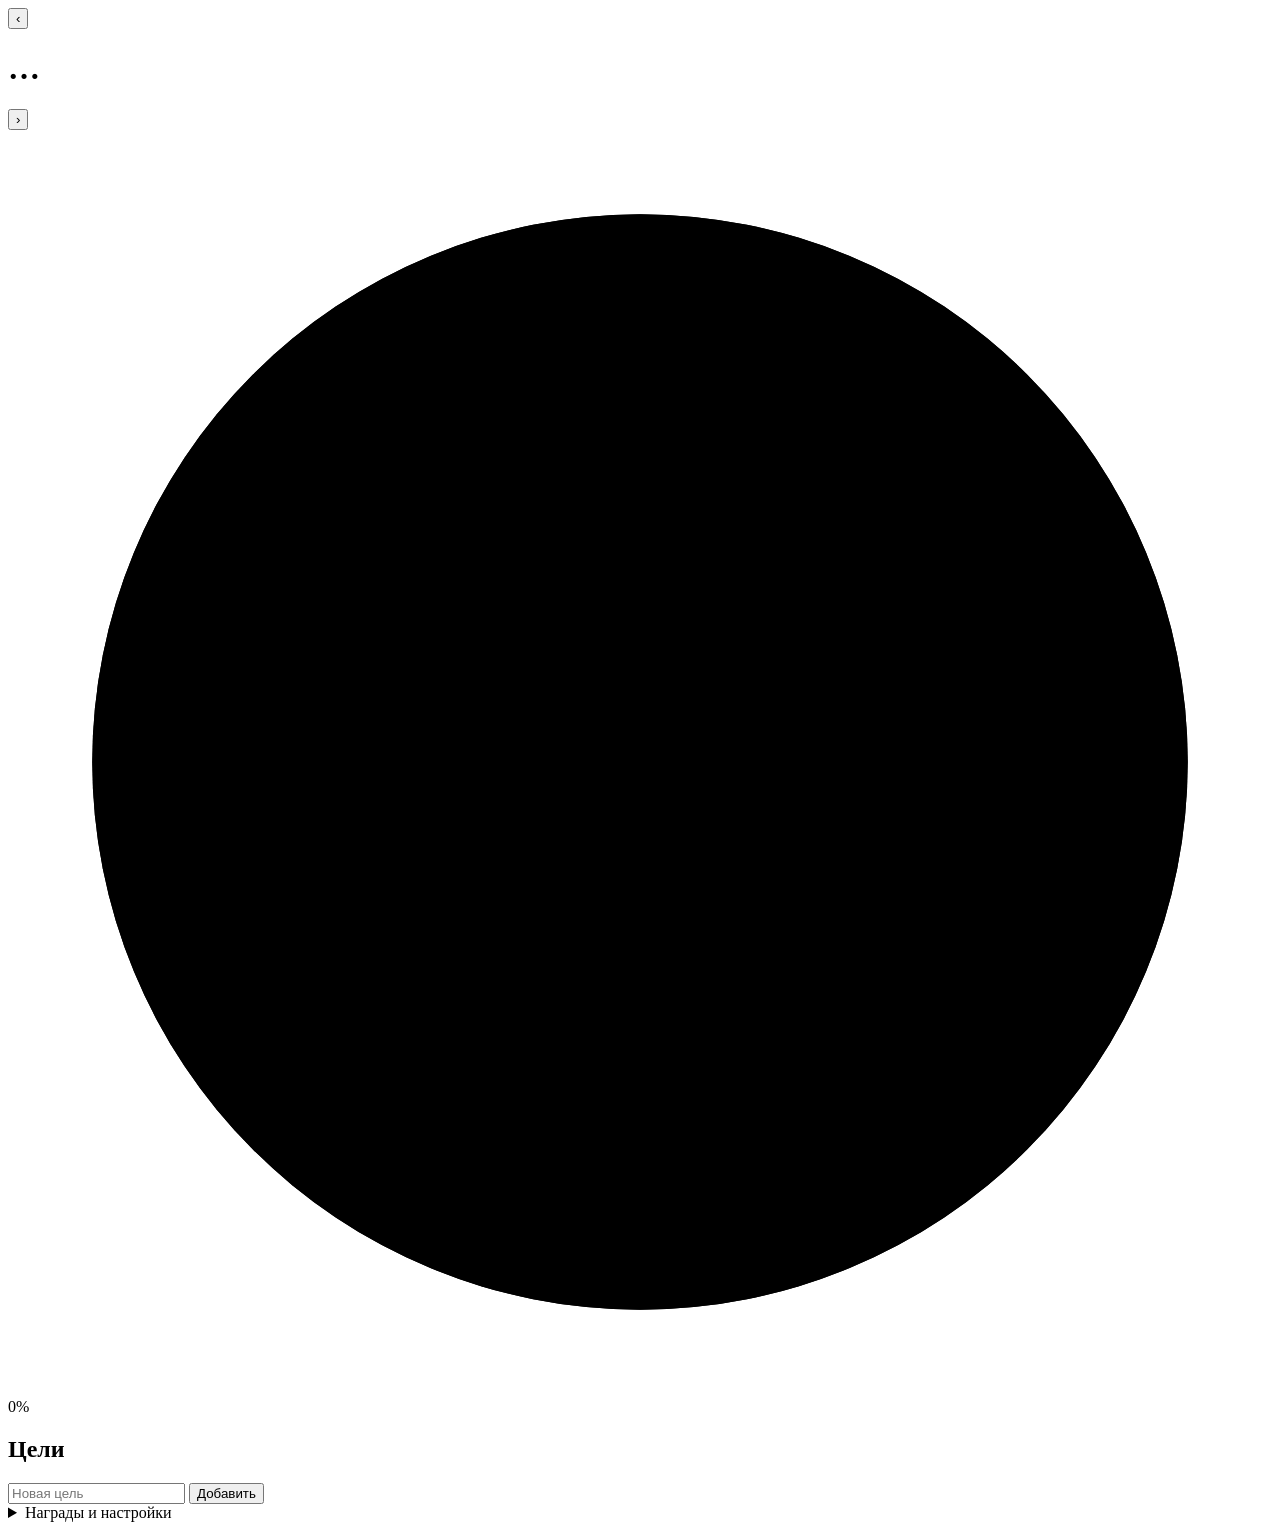
==== goals/goals_app/static/index.html @ d61f1cf1 "Add monthly goals tracker with rewards and Telegram reminders Co-Authored-By: Claude Opus 5.5 <norep" ====
<!doctype html>
<html lang="ru">
<head>
  <meta charset="utf-8">
  <meta name="viewport" content="width=device-width, initial-scale=1, viewport-fit=cover">
  <meta name="theme-color" content="#0f1115">
  <title>Цели</title>
  <link rel="manifest" href="/manifest.webmanifest">
  <link rel="icon" href="/icon.svg" type="image/svg+xml">
  <link rel="stylesheet" href="/style.css">
</head>
<body>
  <main id="app">
    <header class="top">
      <button class="nav" id="prev" aria-label="Прошлый месяц">‹</button>
      <h1 id="month">…</h1>
      <button class="nav" id="next" aria-label="Следующий месяц">›</button>
    </header>

    <section class="hero">
      <svg class="ring" viewBox="0 0 120 120" aria-hidden="true">
        <circle cx="60" cy="60" r="52" class="ring-bg"/>
        <circle cx="60" cy="60" r="52" class="ring-fg" id="ring"/>
      </svg>
      <div class="hero-text">
        <div class="pct" id="pct">0%</div>
        <div class="sub" id="sub"></div>
      </div>
    </section>

    <section class="rewards" id="rewards"></section>

    <section>
      <h2>Цели</h2>
      <ul class="goals" id="goals"></ul>
      <p class="empty" id="empty" hidden>Целей на этот месяц пока нет. Добавь первую ниже.</p>
      <button class="ghost" id="copy" hidden>Перенести цели с прошлого месяца</button>
      <form class="add" id="add">
        <input id="title" placeholder="Новая цель" maxlength="100" autocomplete="off">
        <button type="submit">Добавить</button>
      </form>
    </section>

    <details class="settings">
      <summary>Награды и настройки</summary>
      <p class="hint">Награда открывается, когда общий процент за месяц не ниже порога. В конце месяца Пятница пишет итог в Telegram.</p>
      <div id="reward-edit"></div>
      <button class="ghost" id="reward-add" type="button">+ ещё уровень</button>
      <button id="reward-save" type="button">Сохранить награды</button>
      <hr>
      <button class="ghost" id="logout" type="button">Сменить токен</button>
    </details>
  </main>

  <dialog id="login">
    <form method="dialog" id="login-form">
      <h2>Вход</h2>
      <p>Впиши GOALS_API_TOKEN из файла goals/.env на компьютере. Телефон его запомнит.</p>
      <input id="token" type="password" autocomplete="off" placeholder="токен">
      <button type="submit">Войти</button>
    </form>
  </dialog>

  <div class="toast" id="toast" hidden></div>
  <script src="/app.js"></script>
</body>
</html>
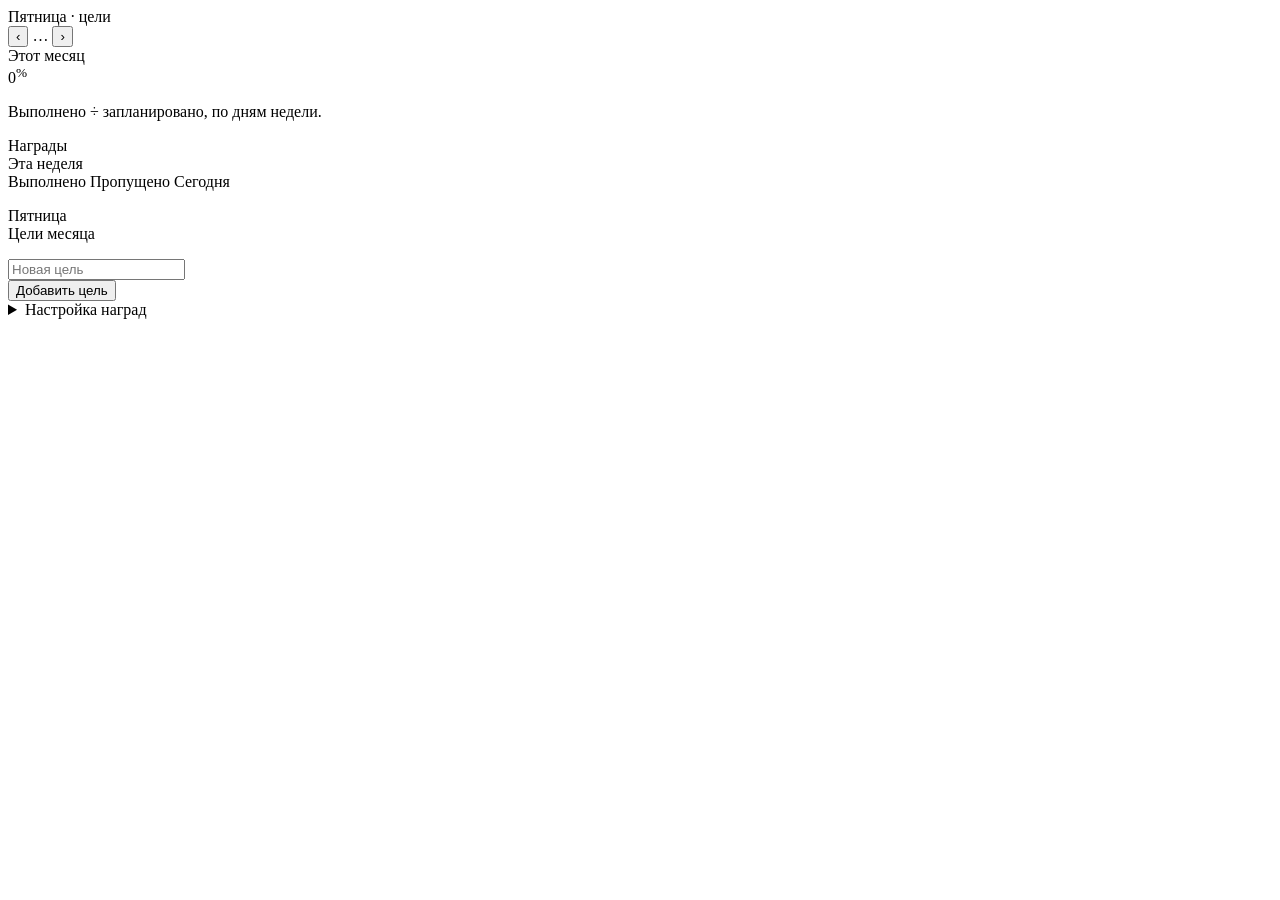
==== commit b10c95b4: "Redesign tracker: dark/gold look, week grid, weekday chart, schedules, streaks Co-Authored-By: Claud" ====
--- a/goals/goals_app/static/index.html
+++ b/goals/goals_app/static/index.html
@@ -3,61 +3,83 @@
 <head>
   <meta charset="utf-8">
   <meta name="viewport" content="width=device-width, initial-scale=1, viewport-fit=cover">
-  <meta name="theme-color" content="#0f1115">
+  <meta name="theme-color" content="#0b0b0a">
   <title>Цели</title>
   <link rel="manifest" href="/manifest.webmanifest">
   <link rel="icon" href="/icon.svg" type="image/svg+xml">
+  <link rel="preconnect" href="https://fonts.googleapis.com">
+  <link rel="preconnect" href="https://fonts.gstatic.com" crossorigin>
+  <link href="https://fonts.googleapis.com/css2?family=Instrument+Serif:ital@0;1&family=Inter:wght@400;500;600&display=swap" rel="stylesheet">
   <link rel="stylesheet" href="/style.css">
 </head>
 <body>
   <main id="app">
     <header class="top">
-      <button class="nav" id="prev" aria-label="Прошлый месяц">‹</button>
-      <h1 id="month">…</h1>
-      <button class="nav" id="next" aria-label="Следующий месяц">›</button>
+      <span class="brand">Пятница · цели</span>
+      <nav class="month-nav">
+        <button class="nav" id="prev" aria-label="Прошлый месяц">‹</button>
+        <span id="month">…</span>
+        <button class="nav" id="next" aria-label="Следующий месяц">›</button>
+      </nav>
     </header>
 
-    <section class="hero">
-      <svg class="ring" viewBox="0 0 120 120" aria-hidden="true">
-        <circle cx="60" cy="60" r="52" class="ring-bg"/>
-        <circle cx="60" cy="60" r="52" class="ring-fg" id="ring"/>
-      </svg>
-      <div class="hero-text">
-        <div class="pct" id="pct">0%</div>
-        <div class="sub" id="sub"></div>
+    <section class="card month-card">
+      <div class="card-head"><span class="label" id="month-label">Этот месяц</span><span class="pill" id="pill"></span></div>
+      <div class="big"><span id="pct">0</span><sup>%</sup></div>
+      <p class="muted" id="ratio"></p>
+      <div class="bars" id="bars"></div>
+      <p class="caption" id="bars-caption">Выполнено ÷ запланировано, по дням недели.</p>
+    </section>
+
+    <section class="card">
+      <div class="card-head"><span class="label">Награды</span></div>
+      <div id="rewards"></div>
+    </section>
+
+    <section class="card" id="week-card">
+      <div class="card-head"><span class="label" id="week-label">Эта неделя</span></div>
+      <div class="week" id="week"></div>
+      <div class="legend">
+        <span><i class="dot done"></i>Выполнено</span>
+        <span><i class="dot missed"></i>Пропущено</span>
+        <span><i class="dot due"></i>Сегодня</span>
       </div>
     </section>
 
-    <section class="rewards" id="rewards"></section>
+    <section class="coach" id="coach-box">
+      <blockquote id="coach"></blockquote>
+      <div class="coach-by"><span class="rule"></span>Пятница</div>
+    </section>
 
-    <section>
-      <h2>Цели</h2>
+    <section class="card">
+      <div class="card-head"><span class="label">Цели месяца</span></div>
       <ul class="goals" id="goals"></ul>
-      <p class="empty" id="empty" hidden>Целей на этот месяц пока нет. Добавь первую ниже.</p>
-      <button class="ghost" id="copy" hidden>Перенести цели с прошлого месяца</button>
+      <p class="muted" id="empty" hidden>Целей на этот месяц пока нет. Добавь первую ниже.</p>
+      <button class="link" id="copy" hidden>Перенести цели с прошлого месяца</button>
       <form class="add" id="add">
         <input id="title" placeholder="Новая цель" maxlength="100" autocomplete="off">
-        <button type="submit">Добавить</button>
+        <div class="chips" id="add-days"></div>
+        <button type="submit" class="gold">Добавить цель</button>
       </form>
     </section>
 
-    <details class="settings">
-      <summary>Награды и настройки</summary>
-      <p class="hint">Награда открывается, когда общий процент за месяц не ниже порога. В конце месяца Пятница пишет итог в Telegram.</p>
+    <details class="card settings">
+      <summary class="label">Настройка наград</summary>
+      <p class="muted small">Награда открывается, когда общий процент за месяц не ниже порога. Первого числа Пятница пишет в Telegram итог месяца.</p>
       <div id="reward-edit"></div>
-      <button class="ghost" id="reward-add" type="button">+ ещё уровень</button>
-      <button id="reward-save" type="button">Сохранить награды</button>
+      <button class="link" id="reward-add" type="button">+ ещё уровень</button>
+      <button class="gold" id="reward-save" type="button">Сохранить награды</button>
       <hr>
-      <button class="ghost" id="logout" type="button">Сменить токен</button>
+      <button class="link" id="logout" type="button">Сменить токен</button>
     </details>
   </main>
 
   <dialog id="login">
     <form method="dialog" id="login-form">
       <h2>Вход</h2>
-      <p>Впиши GOALS_API_TOKEN из файла goals/.env на компьютере. Телефон его запомнит.</p>
+      <p>Впиши GOALS_API_TOKEN из файла .env на компьютере. Телефон его запомнит.</p>
       <input id="token" type="password" autocomplete="off" placeholder="токен">
-      <button type="submit">Войти</button>
+      <button type="submit" class="gold">Войти</button>
     </form>
   </dialog>
 
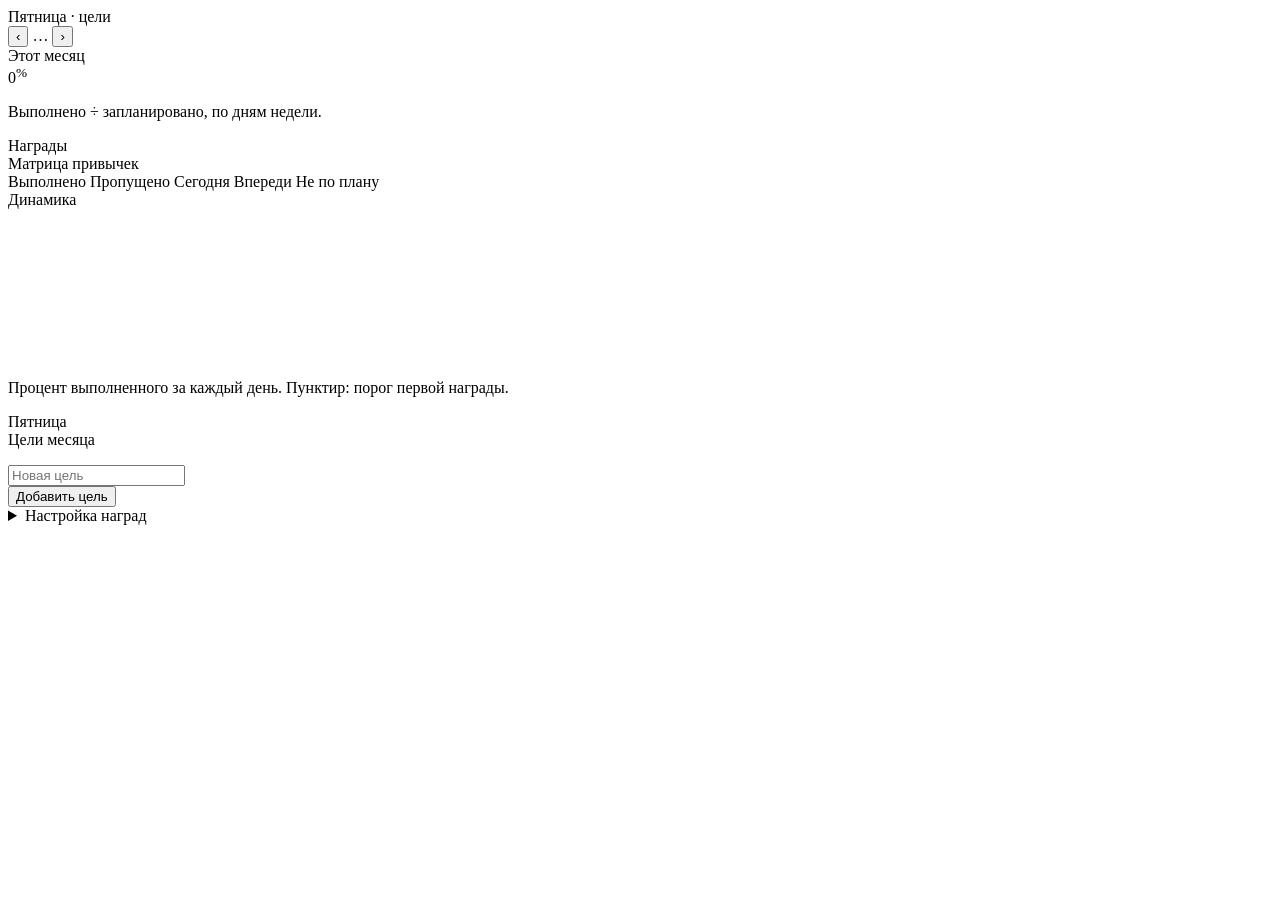
==== commit 9c69ad7b: "Add habit matrix (goals x days of month) and consistency trend chart Co-Authored-By: Claude Opus 5.5" ====
--- a/goals/goals_app/static/index.html
+++ b/goals/goals_app/static/index.html
@@ -36,14 +36,22 @@
       <div id="rewards"></div>
     </section>
 
-    <section class="card" id="week-card">
-      <div class="card-head"><span class="label" id="week-label">Эта неделя</span></div>
-      <div class="week" id="week"></div>
+    <section class="card" id="matrix-card">
+      <div class="card-head"><span class="label">Матрица привычек</span></div>
+      <div class="matrix-scroll" id="matrix-scroll"><div class="matrix" id="matrix"></div></div>
       <div class="legend">
-        <span><i class="dot done"></i>Выполнено</span>
-        <span><i class="dot missed"></i>Пропущено</span>
-        <span><i class="dot due"></i>Сегодня</span>
+        <span><i class="sq done"></i>Выполнено</span>
+        <span><i class="sq missed"></i>Пропущено</span>
+        <span><i class="sq due"></i>Сегодня</span>
+        <span><i class="sq upcoming"></i>Впереди</span>
+        <span><i class="sq off"></i>Не по плану</span>
       </div>
+    </section>
+
+    <section class="card" id="trend-card">
+      <div class="card-head"><span class="label">Динамика</span><span class="pill" id="trend-pill"></span></div>
+      <svg class="trend" id="trend" role="img" aria-label="Процент выполнения по дням"></svg>
+      <p class="caption">Процент выполненного за каждый день. Пунктир: порог первой награды.</p>
     </section>
 
     <section class="coach" id="coach-box">
